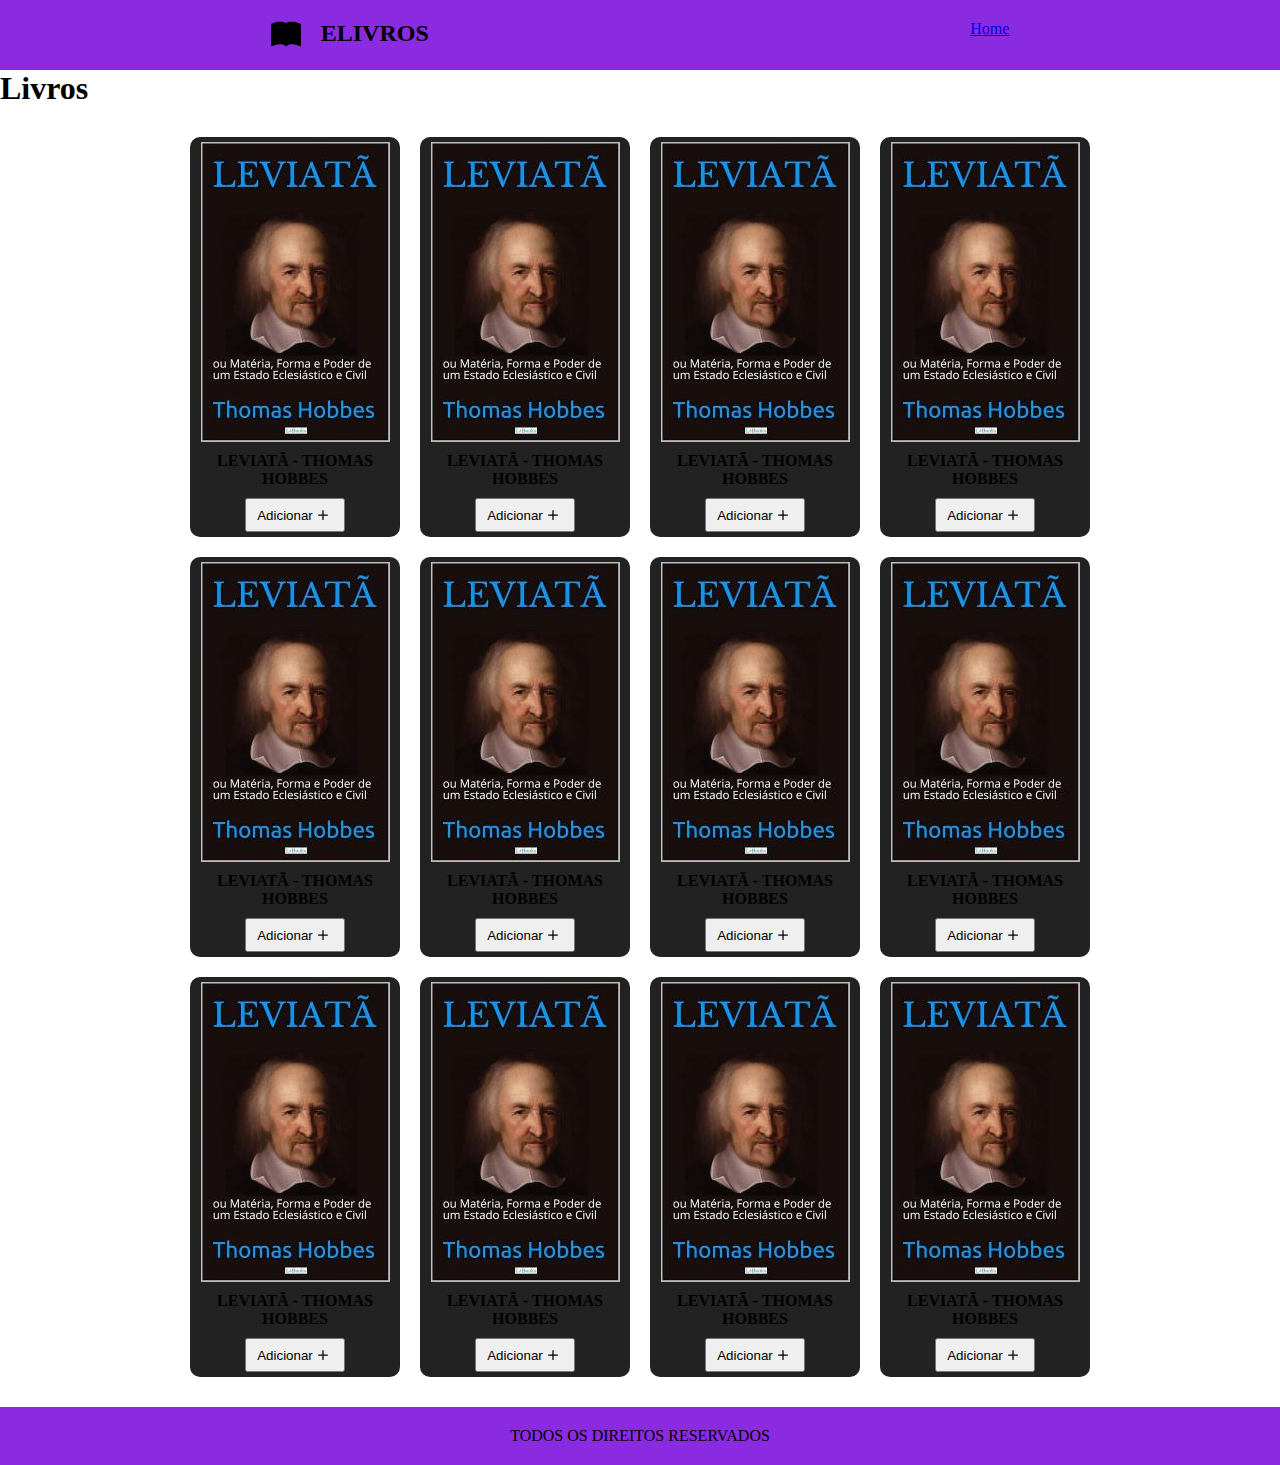
==== aula4-while/index.html @ 1d53a7e7 "livraria" ====
<!DOCTYPE html>
<html lang="en">
<head>
    <meta charset="UTF-8">
    <meta name="viewport" content="width=device-width, initial-scale=1.0">
    <link rel="stylesheet" href="styles/style.css">
    <title>EBOOKS</title>
</head>
<body>

    <header>
        <div id="logo">
            <img src="images/icons/book-fill.svg" alt="livro">
            <h2>ELIVROS</h2>
        </div>
        <nav>
            <a href="#">Home</a>
        </nav>    
    </header>

    <main>
        <h1>Livros</h1>
        <section id="catalogo">
            <div class="livro">
                <img src="images/livros/leviata.jpg" alt="">
                <h4>LEVIATÃ - THOMAS HOBBES</h4>
                <button>
                    Adicionar
                    <img src="images/icons/plus.svg" alt="Plus">
                </button>
            </div>
            
        </section>
    </main>

    <footer>TODOS OS DIREITOS RESERVADOS</footer>

    <script src="js/script.js"></script>
    
</body>
</html>
---- aula4-while/styles/style.css ----
*{
    padding: 0%;
    margin: 0%;
}

:root{
    --corPrimaria: blueviolet;
    --corSecundaria: rgb(34,34,34);
    --branco: #ffffff;
}

header, footer{
    width: 100%;
    background-color: var(--corPrimaria);
    padding: 20px 0px;
    display: flex;
    justify-content: space-around;
}

nav{
    display: flex;
    gap: 10px;
}

#logo{
    display: flex;
    gap: 20px;
}

#logo img{
    width: 30px;
}

#catalogo{
    width: 80%;
    margin: 10px auto;
    padding: 20px;
    background-color: var(--branco);
    display: flex;
    justify-content: center;
    gap: 20px;
    flex-wrap: wrap;
}

.livro{
    width: 200px;
    padding: 5px;
    background-color: var(--corSecundaria);
    display: flex;
    flex-direction: column;
    align-items: center;
    gap: 10px;
    border-radius: 10px;
    text-align: center;
}


button {
    display: flex;
    align-items: center; /* Alinhar verticalmente */
    padding: 5px 10px; /* Reduzir o padding do botão */
  }
  
  button img {
    width: auto;
    height: 20px;
  }
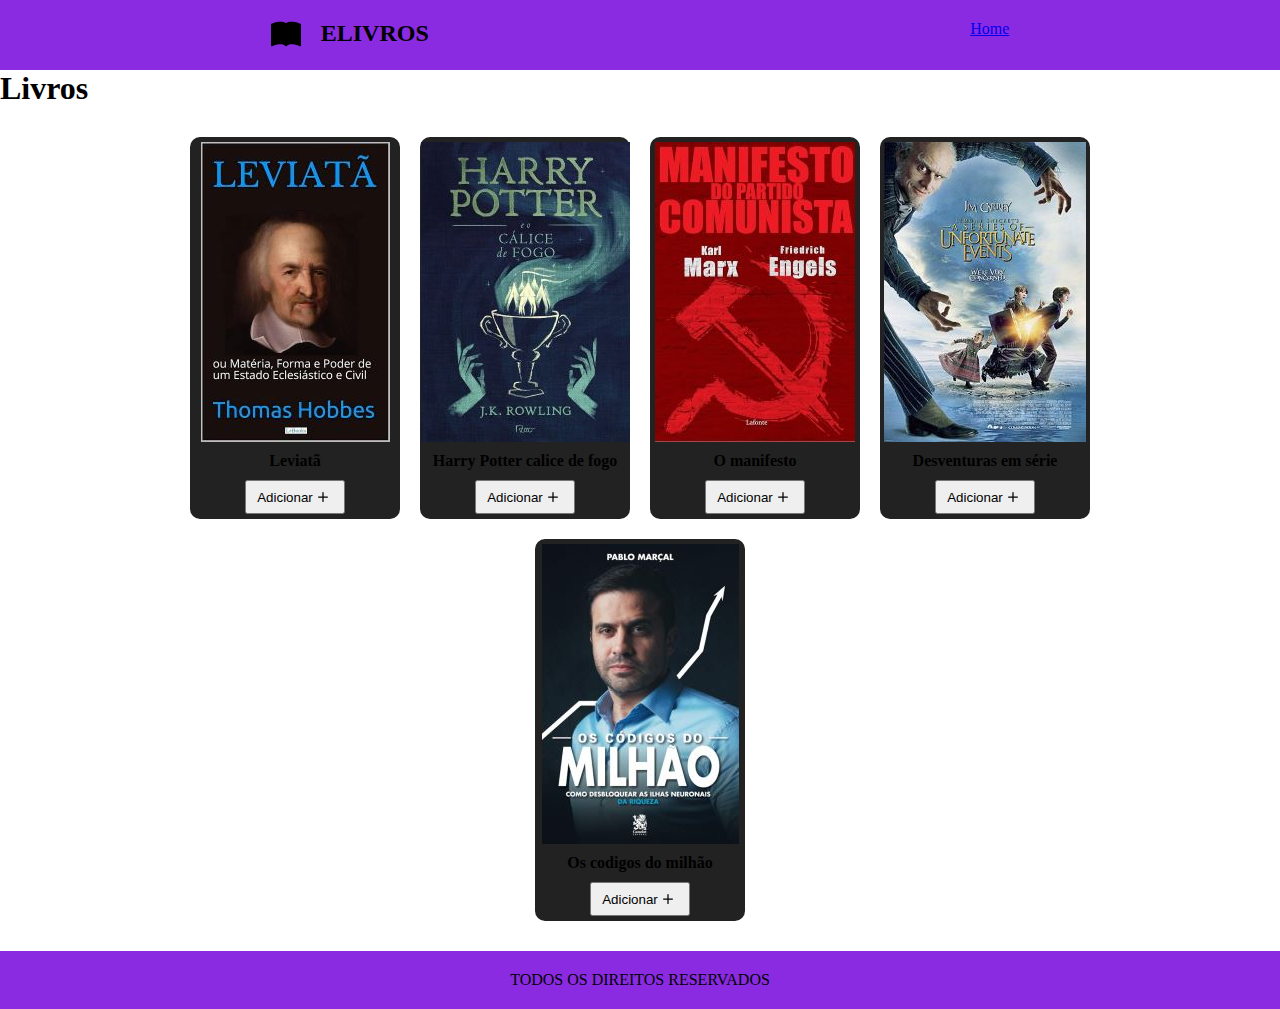
==== commit 1c62115f: "ajustar" ====
--- a/aula4-while/index.html
+++ b/aula4-while/index.html
@@ -21,14 +21,7 @@
     <main>
         <h1>Livros</h1>
         <section id="catalogo">
-            <div class="livro">
-                <img src="images/livros/leviata.jpg" alt="">
-                <h4>LEVIATÃ - THOMAS HOBBES</h4>
-                <button>
-                    Adicionar
-                    <img src="images/icons/plus.svg" alt="Plus">
-                </button>
-            </div>
+            
             
         </section>
     </main>
